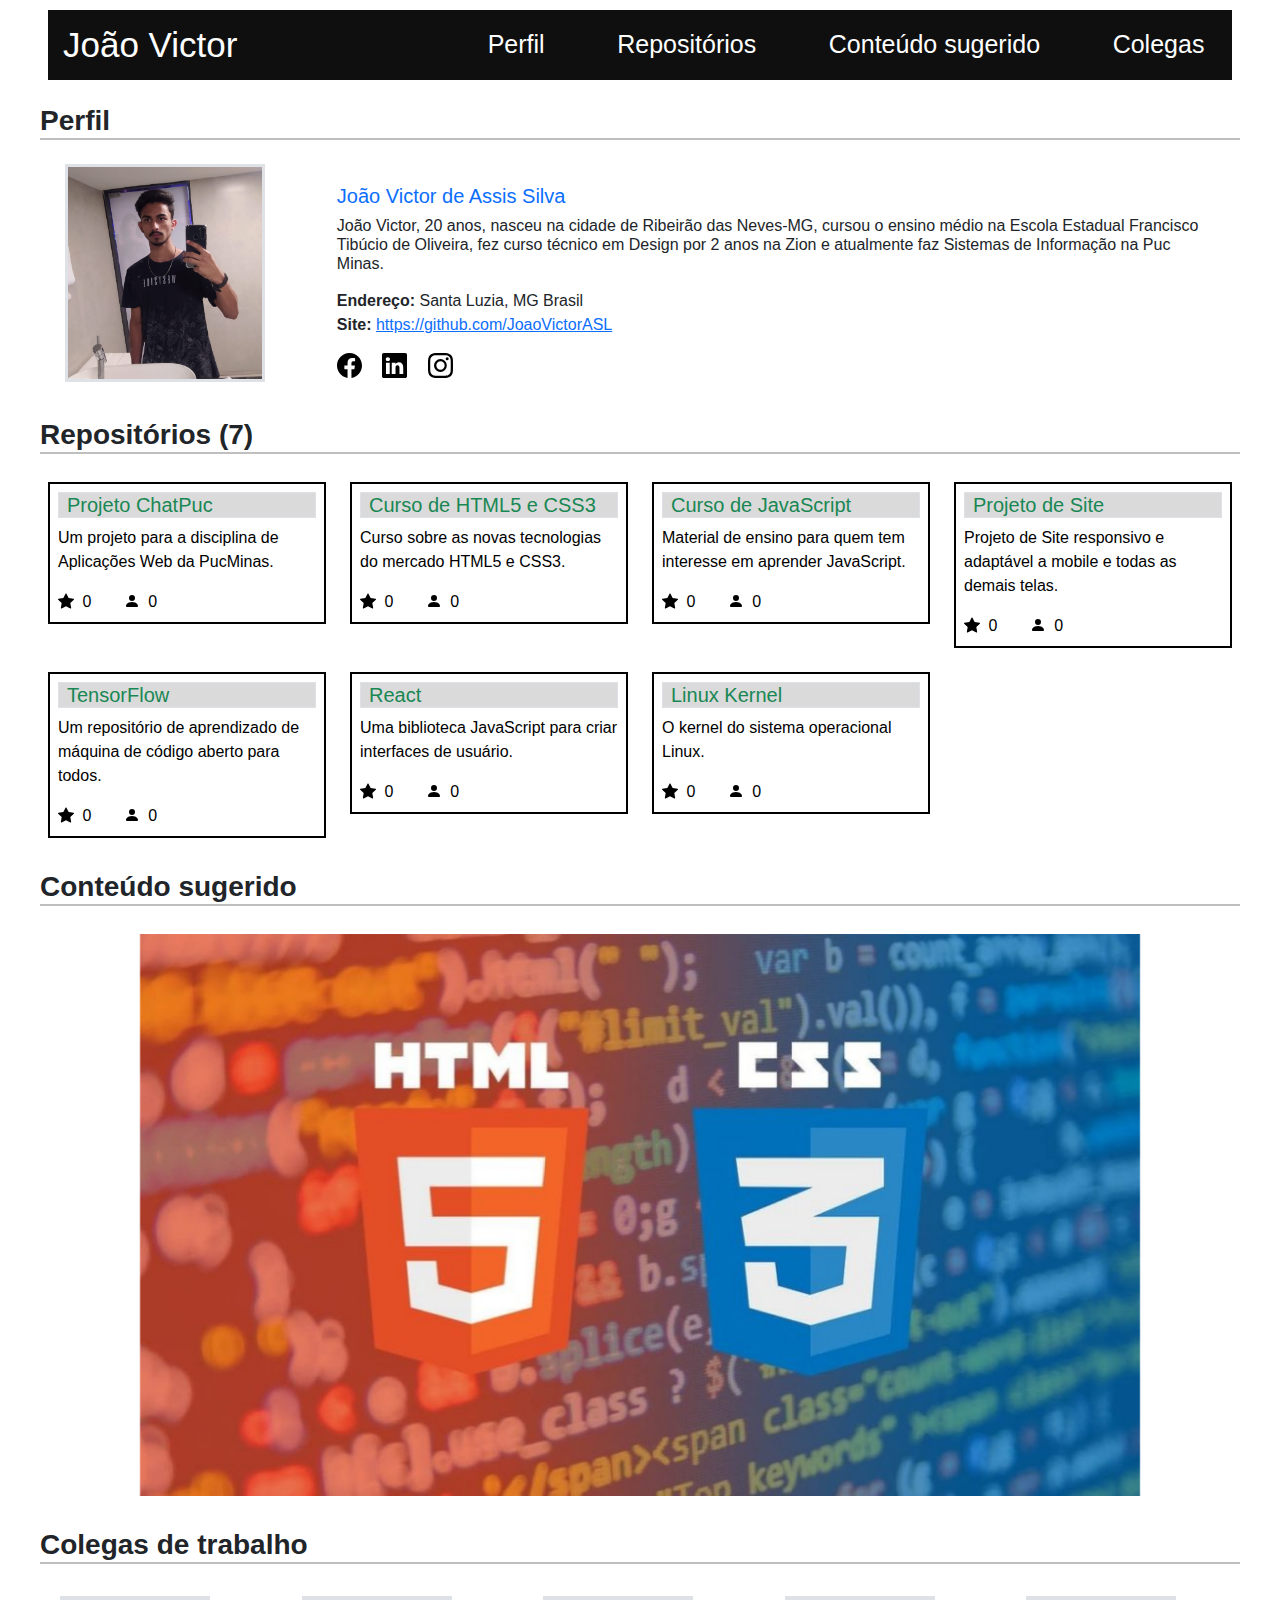
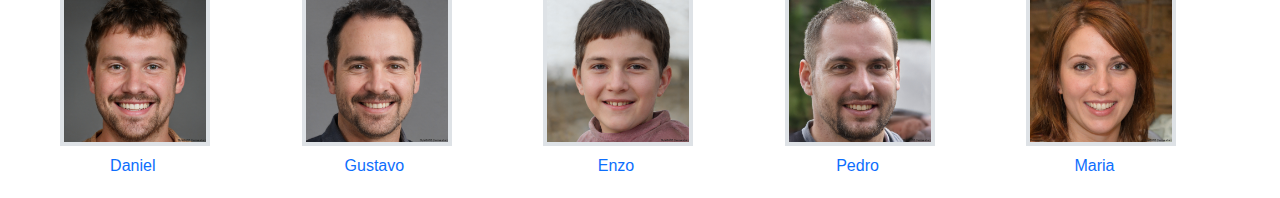
==== index.html @ 118ae52b "Entrega final da parte 1" ====
<!DOCTYPE html>
<html lang="pt-br">
<head>
    <meta charset="UTF-8">
    <meta name="viewport" content="width=device-width, initial-scale=1.0">
    <link rel="stylesheet" href="style.css">
    <link href="https://cdn.jsdelivr.net/npm/bootstrap@5.3.3/dist/css/bootstrap.min.css" rel="stylesheet" integrity="sha384-QWTKZyjpPEjISv5WaRU9OFeRpok6YctnYmDr5pNlyT2bRjXh0JMhjY6hW+ALEwIH" crossorigin="anonymous">
    <script src="https://cdn.jsdelivr.net/npm/bootstrap@5.3.3/dist/js/bootstrap.bundle.min.js" integrity="sha384-YvpcrYf0tY3lHB60NNkmXc5s9fDVZLESaAA55NDzOxhy9GkcIdslK1eN7N6jIeHz" crossorigin="anonymous"></script>
    <title>Site Pessoal</title>
</head>
<body>
    <main class="container-fluid ps-5 pe-5">

        <div class="row">
            <header class="col-12-md col-sm-12 col-lg-12">
                <nav class="cabecalho">
                    <h2 class="col text-center text-lg-start col-lg-3 mx-lg-0"><a href="index.html">João Victor</a></h2>
                    <ul class="menu d-none d-lg-flex col-lg-8 px-lg-0 mx-lg-0">
                        <li class="secao"><a href="#Perfil">Perfil</a></li>
                        <li class="secao"><a href="#Repositorio">Repositórios</a></li>
                        <li class="secao"><a href="#ConteudoSugerido">Conteúdo sugerido</a></li>
                        <li class="secao"><a href="#ColegasTrabalho">Colegas</a></li>
                    </ul>
                </nav>
                
            </header>

            <div class="col-md-12 col-sm-12 p-1" id="Perfil">
                <h3 class="mb-0"><strong>Perfil</strong></h3>
                <hr class="border-2 border-black mt-0">
            </div>
        
            <div class="col-md-2 col-sm-3 col-lg-2 col-sm text-center text-sm-start p-1">
                <img class="border border-secundary border-3" src="Images/Foto de Perfil.jpeg" alt="Foto de Perfil" width="200px">
            </div>

            <div class="col-md-8 col-sm-6 col-lg-9 ps-4 pt-4">
                <h5 class="text-primary">João Victor de Assis Silva</h5>
                <p class="espacamento">João Victor, 20 anos, nasceu na cidade de Ribeirão das Neves-MG, cursou o ensino médio na Escola Estadual Francisco Tibúcio de Oliveira, fez curso técnico em Design por 2 anos na Zion e atualmente faz Sistemas de Informação na Puc Minas.  </p>
                <p class="m-0"><b>Endereço:</b> Santa Luzia, MG Brasil</p>
                <p class=""><b>Site:</b> <a href="https://github.com/JoaoVictorASL" target="_blank">https://github.com/JoaoVictorASL</a></p>

                <div>
                    <a href="https://www.facebook.com/zuck" target="_blank"><img class="me-3" src="Icons/facebook.svg" alt="Logo facebook" width="25px"></a>
                    <a href="https://www.linkedin.com/in/jo%C3%A3o-victor-916195300/" target="_blank"><img class="me-3" src="Icons/linkedin.svg     " alt="Logo Linkedin"width="25px"></a>
                    <a href="https://www.instagram.com/joao_victor.zz/" target="_blank"><img class="me-3" src="Icons/instagram.svg" alt="Logo instagram"width="25px"></a>
                </div>
            </div>

            <div class="col-12 p-1 pt-4 my-2" id="Repositorio">
                <h3 class="mb-0"><strong>Repositórios (7)</strong></h3>
                <hr class="mt-0 border-2 border-black">
            </div>

            <div class="mb-4 col-md-3 col-sm-6 mb-sm-4">
                <a href="repo.html" target="_blank" class="text-decoration-none text-black">
                    <div class="p-2 border border-2 border-black">
                        <h5 class="bordas border border-1 ps-2 text-success">Projeto ChatPuc</h5>
                        <p>Um projeto para a disciplina de Aplicações Web da PucMinas.</p>
                        <div>
                            <img src="Icons/star-fill.svg" alt="" class="pb-1"> <p class= "pb-1 d-inline p-1">0</p>
                            <img src="Icons/person-fill.svg" alt="" class="ps-4 pb-1"> <p class= "pb-1 d-inline p-1">0</p>
                        </div>
                    </div>                 
                </a>
            </div>

            <div class="mb-4 col-md-3 col-sm-6 ">
                <a href="repo.html" target="_blank" class="text-decoration-none text-black">
                    <div class="p-2 border border-2 border-black">
                        <h5 class="bordas border border-1 ps-2 text-success">Curso de HTML5 e CSS3</h5>
                        <p>Curso sobre as novas tecnologias do mercado HTML5 e CSS3.</p>
                        <div>
                            <img src="Icons/star-fill.svg" alt="" class="pb-1"> <p class= "pb-1 d-inline p-1">0</p>
                            <img src="Icons/person-fill.svg" alt="" class="ps-4 pb-1"> <p class= "pb-1 d-inline p-1">0</p>
                        </div>
                    </div>                 
                </a>
           </div>

            <div class="mb-4 col-md-3 col-sm-6">
                <a href="repo.html" target="_blank" class="text-decoration-none text-black">
                    <div class="p-2 border border-2 border-black">
                        <h5 class="bordas border border-1 ps-2 text-success">Curso de JavaScript</h5>
                        <p>Material de ensino para quem tem interesse em aprender JavaScript.</p>
                        <div>
                            <img src="Icons/star-fill.svg" alt="" class="pb-1"> <p class= "pb-1 d-inline p-1">0</p>
                            <img src="Icons/person-fill.svg" alt="" class="ps-4 pb-1"> <p class= "pb-1 d-inline p-1">0</p>
                        </div>
                    </div>                 
                </a>
           </div>

            <div class="col-md-3 col-sm-6">
                <a href="repo.html" target="_blank" class="text-decoration-none text-black">
                    <div class="p-2 border border-2 border-black">
                        <h5 class="bordas border border-1 ps-2 text-success">Projeto de Site</h5>
                        <p>Projeto de Site responsivo e adaptável a mobile e todas as demais telas.</p>
                        <div>
                            <img src="Icons/star-fill.svg" alt="" class="pb-1"> <p class= "pb-1 d-inline p-1">0</p>
                            <img src="Icons/person-fill.svg" alt="" class="ps-4 pb-1"> <p class= "pb-1 d-inline p-1">0</p>
                        </div>
                    </div>                 
                </a>
           </div>

            <div class="col-md-3 col-sm-6">
                <a href="repo.html" target="_blank" class="text-decoration-none text-black">
                    <div class="p-2 border border-2 border-black mt-4">
                        <h5 class="bordas border border-1 ps-2 text-success">TensorFlow</h5>
                        <p>Um repositório de aprendizado de máquina de código aberto para todos.</p>
                        <div>
                            <img src="Icons/star-fill.svg" alt="" class="pb-1"> <p class= "pb-1 d-inline p-1">0</p>
                            <img src="Icons/person-fill.svg" alt="" class="ps-4 pb-1"> <p class= "pb-1 d-inline p-1">0</p>
                        </div>
                    </div>                 
                </a>
           </div>

            <div class="col-md-3 col-sm-6">
                <a href="repo.html" target="_blank" class="text-decoration-none text-black">
                    <div class="p-2 border border-2 border-black mt-4">
                        <h5 class="bordas border border-1 ps-2 text-success">React</h5>
                        <p>Uma biblioteca JavaScript para criar interfaces de usuário.</p>
                        <div>
                            <img src="Icons/star-fill.svg" alt="" class="pb-1"> <p class= "pb-1 d-inline p-1">0</p>
                            <img src="Icons/person-fill.svg" alt="" class="ps-4 pb-1"> <p class= "pb-1 d-inline p-1">0</p>
                        </div>
                    </div>                 
                </a>
           </div>

            <div class="col-md-3 col-sm-6">
                <a href="repo.html" target="_blank" class="text-decoration-none text-black">
                    <div class="p-2 border border-2 border-black mt-4">
                        <h5 class="bordas border border-1 ps-2 text-success">Linux Kernel</h5>
                        <p>O kernel do sistema operacional Linux.</p>
                        <div>
                            <img src="Icons/star-fill.svg" alt="" class="pb-1"> <p class= "pb-1 d-inline p-1">0</p>
                            <img src="Icons/person-fill.svg" alt="" class="ps-4 pb-1"> <p class= "pb-1 d-inline p-1">0</p>
                        </div>
                    </div>                 
                </a>
           </div>

            <div class="col-md-3 col-sm-6"></div>

            <div class="col-12 p-1 pt-4 my-2" id="ConteudoSugerido">
                <h3 class="mb-0"><strong>Conteúdo sugerido</strong></h3>
                <hr class="mt-0 border-2 border-black">
            </div>
            
            <div id="carouselExample" class="carousel slide">
                <div class="carousel-inner">
                  <div class="carousel-item active">
                    <img src="Images/Carrosel-1.jpg" class="d-block img-fluid" width="1000px" alt="...">
                  </div>
                  <div class="carousel-item">
                    <img src="Images/Carrosel-2.jpg" class="d-block img-fluid" width="1000px" alt="...">
                  </div>
                  <div class="carousel-item">
                    <img src="Images/Carrosel-3.jpg" class="d-block img-fluid" width="1000px" alt="...">
                  </div>
                  <div class="carousel-item">
                    <img src="Images/Carrosel-4.jpg" class="d-block img-fluid" width="1000px" alt="...">
                  </div>
                  <div class="carousel-item">
                    <img src="Images/Carrosel-5.jpg" class="d-block img-fluid" width="1000px" alt="...">
                  </div>
                </div>
                <button class="carousel-control-prev" type="button" data-bs-target="#carouselExample" data-bs-slide="prev">
                  <span class="carousel-control-prev-icon" aria-hidden="true"></span>
                  <span class="visually-hidden">Previous</span>
                </button>
                <button class="carousel-control-next" type="button" data-bs-target="#carouselExample" data-bs-slide="next">
                  <span class="carousel-control-next-icon" aria-hidden="true"></span>
                  <span class="visually-hidden">Next</span>
                </button>
            </div>

            <div class="col-12 p-1 pt-4 my-2" id="ColegasTrabalho">
                <h3 class="mb-0"><strong>Colegas de trabalho</strong></h3>
                <hr class="mt-0 border-2 border-black">
            </div>

            <div class="col-6 col-sm-5 col-xl-2 p-1">
                <img class="border border-4 border-secundary" src="Images/Colega-1.jpg" alt="Foto do Colega de trabalho" width="150px">
                <p class="text-primary text-center me-5 mt-2">Daniel</p>
            </div>

            <div class="col-6 col-sm-5 col-xl-2 p-1">
                <img class="border border-4 border-secundary" src="Images/Colega-2.jpg" alt="Foto do Colega de trabalho" width="150px">
                <p class="text-primary text-center me-5 mt-2">Gustavo</p>
            </div>

            <div class="col-6 col-sm-5 col-xl-2 p-1">
                <img class="border border-4 border-secundary" src="Images/Colega-3.jpg" alt="Foto do Colega de trabalho" width="150px">
                <p class="text-primary text-center me-5 mt-2">Enzo</p>
            </div>

            <div class="col-6 col-sm-5 col-xl-2 p-1">
                <img class="border border-4 border-secundary" src="Images/Colega-4.jpg" alt="Foto do Colega de trabalho" width="150px">
                <p class="text-primary text-center me-5 mt-2">Pedro</p>
            </div>

            <div class="col-6 col-sm-11 col-xl-2 p-1">
                <img class="border border-4 border-secundary" src="Images/Colega-5.jpg" alt="Foto do Colega de trabalho" width="150px">
                <p class="text-primary text-center me-5 mt-2 text-sm-start ms-sm-5">Maria</p>
            </div>

            
        </div>
    </main>
    
</body>
</html>
---- style.css ----
* {
    font-family: Arial, Helvetica, sans-serif;
    margin: 0 auto;
    padding: 0;
}

/* Cabeçalho */
.cabecalho {
    background-color: rgb(15, 15, 15);
    height: 70px;
    margin: 10px 0px 20px 0px;
    display: flex;
    flex-wrap: wrap;
    justify-content: space-between;
    align-items: center;
}

.cabecalho a {
    text-decoration: none;
    color: white;
    padding: 5px 15px 5px 15px;
}

.cabecalho h2 {
    margin: 0px 0px 0px 60px;
    font-size: 35px;
}

.cabecalho h2 :hover {
    border: solid 1px;
    border-radius: 10px;
    border-color: rgb(15, 15, 15);
    background-color: rgb(73, 73, 73);
}

.menu {
    display: flex;
    margin: 0px 60px 0px 0px;
}

.secao {
    margin-left: 30px;
    text-decoration: none;
    list-style: none;
    font-size: 25px;
}

.secao :hover {
    border: solid 1px;
    border-radius: 10px;
    border-color: rgb(15, 15, 15);
    background-color: rgb(73, 73, 73);
}
/* Fim Cabeçalho */

.espacamento {
    line-height: 1.2em;
}

.bordas {
    background-color: rgb(218, 218, 218);
}
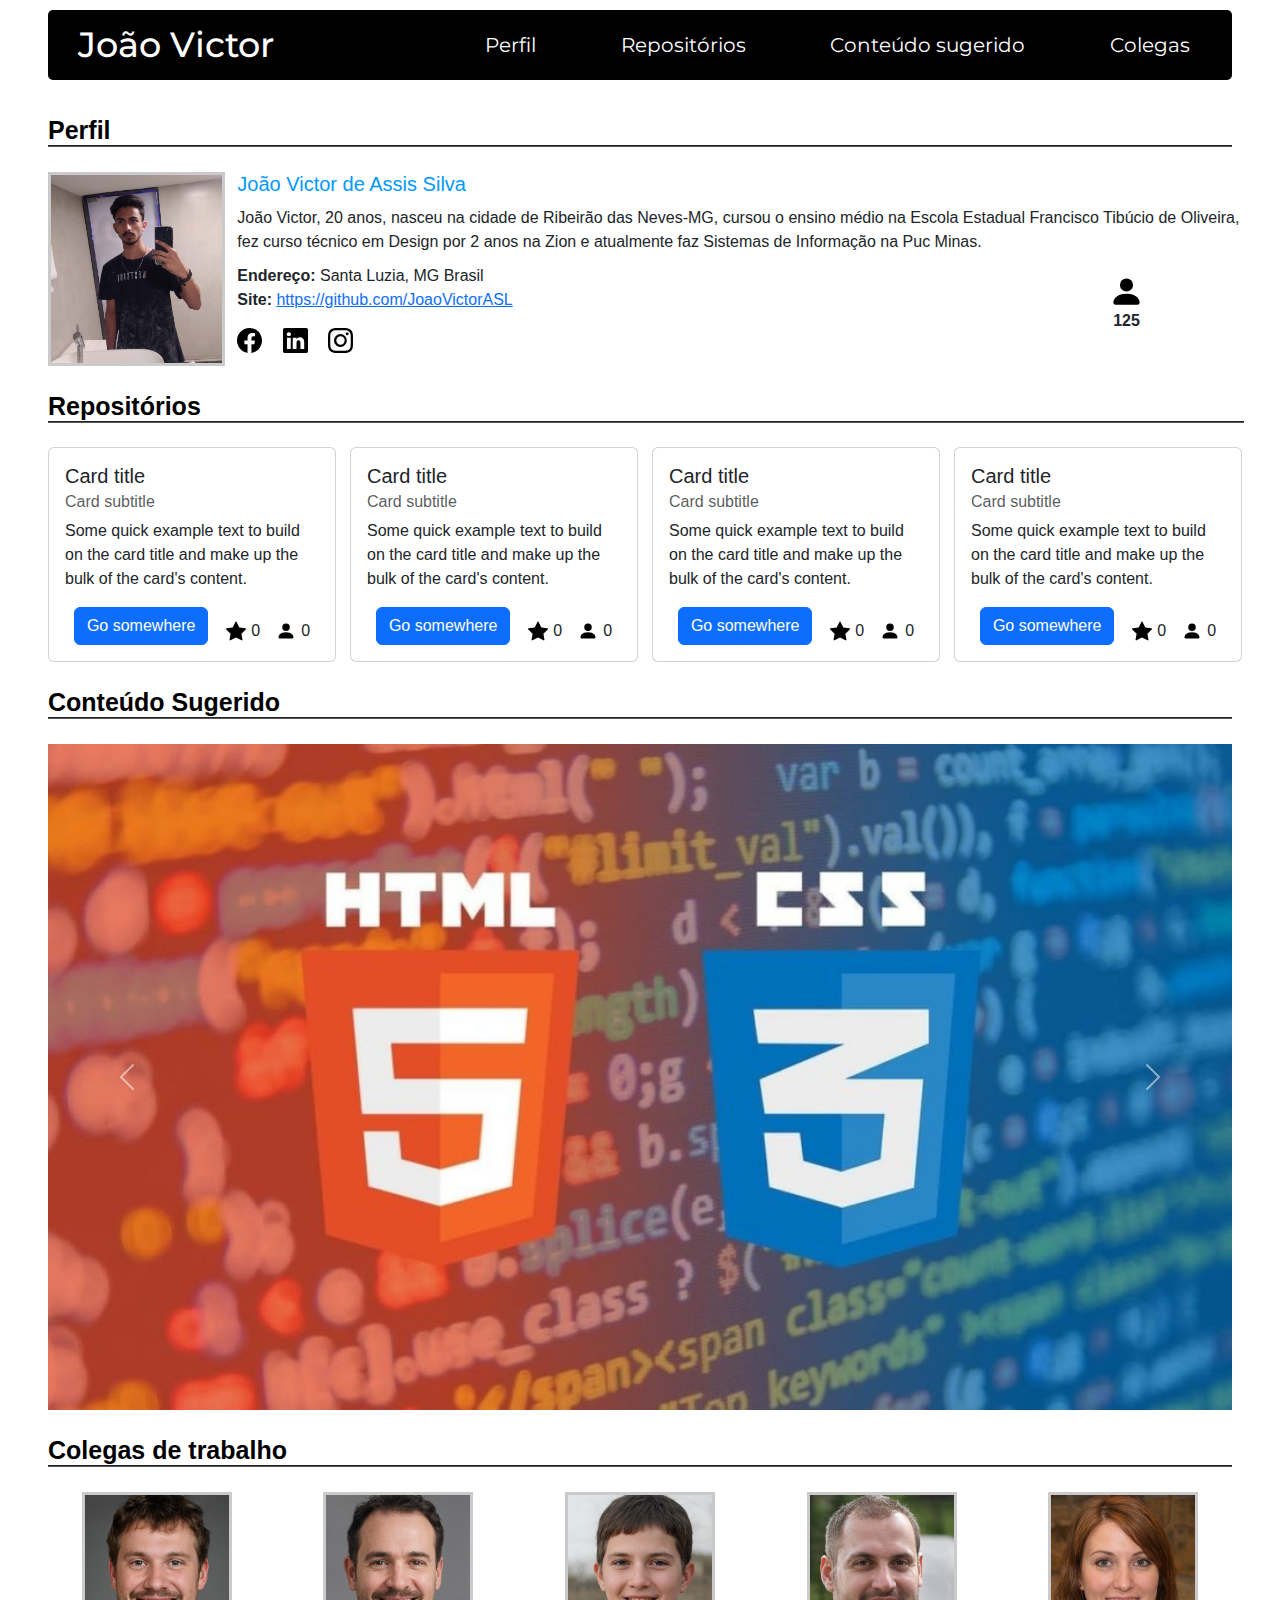
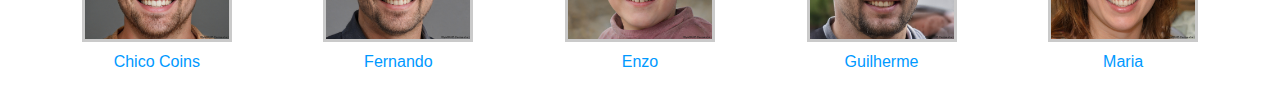
==== commit c72c88be: "Reparo da formatação" ====
--- a/index.html
+++ b/index.html
@@ -3,214 +3,214 @@
 <head>
     <meta charset="UTF-8">
     <meta name="viewport" content="width=device-width, initial-scale=1.0">
+    <link href="https://fonts.googleapis.com/css2?family=Montserrat:wght@400;700&display=swap" rel="stylesheet">
     <link rel="stylesheet" href="style.css">
     <link href="https://cdn.jsdelivr.net/npm/bootstrap@5.3.3/dist/css/bootstrap.min.css" rel="stylesheet" integrity="sha384-QWTKZyjpPEjISv5WaRU9OFeRpok6YctnYmDr5pNlyT2bRjXh0JMhjY6hW+ALEwIH" crossorigin="anonymous">
     <script src="https://cdn.jsdelivr.net/npm/bootstrap@5.3.3/dist/js/bootstrap.bundle.min.js" integrity="sha384-YvpcrYf0tY3lHB60NNkmXc5s9fDVZLESaAA55NDzOxhy9GkcIdslK1eN7N6jIeHz" crossorigin="anonymous"></script>
     <title>Site Pessoal</title>
 </head>
 <body>
-    <main class="container-fluid ps-5 pe-5">
-
+    <main class="container-fluid px-5">
         <div class="row">
-            <header class="col-12-md col-sm-12 col-lg-12">
+            <!--Início Cabeçalho-->
+            <header class="col-12">
                 <nav class="cabecalho">
-                    <h2 class="col text-center text-lg-start col-lg-3 mx-lg-0"><a href="index.html">João Victor</a></h2>
-                    <ul class="menu d-none d-lg-flex col-lg-8 px-lg-0 mx-lg-0">
+                    <h2 class="col-text-start"><a href="index.html">João Victor</a></h2>
+                    <span class="menu-toggle d-lg-none" onclick="toggleMenu()">☰</span>
+                    <ul id="menu" class="menu d-none d-lg-flex col-8 mx-0">
                         <li class="secao"><a href="#Perfil">Perfil</a></li>
                         <li class="secao"><a href="#Repositorio">Repositórios</a></li>
                         <li class="secao"><a href="#ConteudoSugerido">Conteúdo sugerido</a></li>
-                        <li class="secao"><a href="#ColegasTrabalho">Colegas</a></li>
+                        <li class="secao"><a href="#Colegas">Colegas</a></li>
                     </ul>
-                </nav>
+                </nav>             
+            </header>
+            <!--Fim Cabeçalho-->
+
+            <!--Divisão de Categoria-->
+            <div class="divisaoCategorias col-12">
+                <h3 id="Perfil" class="mb-0">Perfil</h3>
+                <hr>
+            </div>
+            <!--Fim Divisão de Categoria-->
+        
+            <!--Início Perfil-->
+            <div class="Ft-Perfil col-12 col-md-4 col-lg-3 col-xl-2 text-center">
+                <img src="Images/Foto de Perfil.jpeg" alt="Foto de Perfil" class="img-fluid" width="200px">
+            </div>
+            
+            <div class="SobreMim col-12 col-md-8 col-lg-9 col-xl-10">
+                <h5>João Victor de Assis Silva</h5>
+                <p>João Victor, 20 anos, nasceu na cidade de Ribeirão das Neves-MG, cursou o ensino médio na Escola Estadual Francisco Tibúcio de Oliveira, fez curso técnico em Design por 2 anos na Zion e atualmente faz Sistemas de Informação na Puc Minas.</p>
+                <div class="profile-visitors">
+                    <img src="Icons/person-fill.svg" alt="Visitor icon" width="35px">
+                    <p>125</p>
+                </div>
+                <p><b>Endereço:</b> Santa Luzia, MG Brasil</p>        
+                <p><b>Site:</b> <a href="https://github.com/JoaoVictorASL" target="_blank">https://github.com/JoaoVictorASL</a></p>
                 
-            </header>
-
-            <div class="col-md-12 col-sm-12 p-1" id="Perfil">
-                <h3 class="mb-0"><strong>Perfil</strong></h3>
-                <hr class="border-2 border-black mt-0">
-            </div>
-        
-            <div class="col-md-2 col-sm-3 col-lg-2 col-sm text-center text-sm-start p-1">
-                <img class="border border-secundary border-3" src="Images/Foto de Perfil.jpeg" alt="Foto de Perfil" width="200px">
-            </div>
-
-            <div class="col-md-8 col-sm-6 col-lg-9 ps-4 pt-4">
-                <h5 class="text-primary">João Victor de Assis Silva</h5>
-                <p class="espacamento">João Victor, 20 anos, nasceu na cidade de Ribeirão das Neves-MG, cursou o ensino médio na Escola Estadual Francisco Tibúcio de Oliveira, fez curso técnico em Design por 2 anos na Zion e atualmente faz Sistemas de Informação na Puc Minas.  </p>
-                <p class="m-0"><b>Endereço:</b> Santa Luzia, MG Brasil</p>
-                <p class=""><b>Site:</b> <a href="https://github.com/JoaoVictorASL" target="_blank">https://github.com/JoaoVictorASL</a></p>
-
-                <div>
+                <div class="icons mt-3">
                     <a href="https://www.facebook.com/zuck" target="_blank"><img class="me-3" src="Icons/facebook.svg" alt="Logo facebook" width="25px"></a>
-                    <a href="https://www.linkedin.com/in/jo%C3%A3o-victor-916195300/" target="_blank"><img class="me-3" src="Icons/linkedin.svg     " alt="Logo Linkedin"width="25px"></a>
-                    <a href="https://www.instagram.com/joao_victor.zz/" target="_blank"><img class="me-3" src="Icons/instagram.svg" alt="Logo instagram"width="25px"></a>
-                </div>
-            </div>
-
-            <div class="col-12 p-1 pt-4 my-2" id="Repositorio">
-                <h3 class="mb-0"><strong>Repositórios (7)</strong></h3>
-                <hr class="mt-0 border-2 border-black">
-            </div>
-
-            <div class="mb-4 col-md-3 col-sm-6 mb-sm-4">
-                <a href="repo.html" target="_blank" class="text-decoration-none text-black">
-                    <div class="p-2 border border-2 border-black">
-                        <h5 class="bordas border border-1 ps-2 text-success">Projeto ChatPuc</h5>
-                        <p>Um projeto para a disciplina de Aplicações Web da PucMinas.</p>
-                        <div>
-                            <img src="Icons/star-fill.svg" alt="" class="pb-1"> <p class= "pb-1 d-inline p-1">0</p>
-                            <img src="Icons/person-fill.svg" alt="" class="ps-4 pb-1"> <p class= "pb-1 d-inline p-1">0</p>
-                        </div>
-                    </div>                 
-                </a>
-            </div>
-
-            <div class="mb-4 col-md-3 col-sm-6 ">
-                <a href="repo.html" target="_blank" class="text-decoration-none text-black">
-                    <div class="p-2 border border-2 border-black">
-                        <h5 class="bordas border border-1 ps-2 text-success">Curso de HTML5 e CSS3</h5>
-                        <p>Curso sobre as novas tecnologias do mercado HTML5 e CSS3.</p>
-                        <div>
-                            <img src="Icons/star-fill.svg" alt="" class="pb-1"> <p class= "pb-1 d-inline p-1">0</p>
-                            <img src="Icons/person-fill.svg" alt="" class="ps-4 pb-1"> <p class= "pb-1 d-inline p-1">0</p>
-                        </div>
-                    </div>                 
-                </a>
-           </div>
-
-            <div class="mb-4 col-md-3 col-sm-6">
-                <a href="repo.html" target="_blank" class="text-decoration-none text-black">
-                    <div class="p-2 border border-2 border-black">
-                        <h5 class="bordas border border-1 ps-2 text-success">Curso de JavaScript</h5>
-                        <p>Material de ensino para quem tem interesse em aprender JavaScript.</p>
-                        <div>
-                            <img src="Icons/star-fill.svg" alt="" class="pb-1"> <p class= "pb-1 d-inline p-1">0</p>
-                            <img src="Icons/person-fill.svg" alt="" class="ps-4 pb-1"> <p class= "pb-1 d-inline p-1">0</p>
-                        </div>
-                    </div>                 
-                </a>
-           </div>
-
-            <div class="col-md-3 col-sm-6">
-                <a href="repo.html" target="_blank" class="text-decoration-none text-black">
-                    <div class="p-2 border border-2 border-black">
-                        <h5 class="bordas border border-1 ps-2 text-success">Projeto de Site</h5>
-                        <p>Projeto de Site responsivo e adaptável a mobile e todas as demais telas.</p>
-                        <div>
-                            <img src="Icons/star-fill.svg" alt="" class="pb-1"> <p class= "pb-1 d-inline p-1">0</p>
-                            <img src="Icons/person-fill.svg" alt="" class="ps-4 pb-1"> <p class= "pb-1 d-inline p-1">0</p>
-                        </div>
-                    </div>                 
-                </a>
-           </div>
-
-            <div class="col-md-3 col-sm-6">
-                <a href="repo.html" target="_blank" class="text-decoration-none text-black">
-                    <div class="p-2 border border-2 border-black mt-4">
-                        <h5 class="bordas border border-1 ps-2 text-success">TensorFlow</h5>
-                        <p>Um repositório de aprendizado de máquina de código aberto para todos.</p>
-                        <div>
-                            <img src="Icons/star-fill.svg" alt="" class="pb-1"> <p class= "pb-1 d-inline p-1">0</p>
-                            <img src="Icons/person-fill.svg" alt="" class="ps-4 pb-1"> <p class= "pb-1 d-inline p-1">0</p>
-                        </div>
-                    </div>                 
-                </a>
-           </div>
-
-            <div class="col-md-3 col-sm-6">
-                <a href="repo.html" target="_blank" class="text-decoration-none text-black">
-                    <div class="p-2 border border-2 border-black mt-4">
-                        <h5 class="bordas border border-1 ps-2 text-success">React</h5>
-                        <p>Uma biblioteca JavaScript para criar interfaces de usuário.</p>
-                        <div>
-                            <img src="Icons/star-fill.svg" alt="" class="pb-1"> <p class= "pb-1 d-inline p-1">0</p>
-                            <img src="Icons/person-fill.svg" alt="" class="ps-4 pb-1"> <p class= "pb-1 d-inline p-1">0</p>
-                        </div>
-                    </div>                 
-                </a>
-           </div>
-
-            <div class="col-md-3 col-sm-6">
-                <a href="repo.html" target="_blank" class="text-decoration-none text-black">
-                    <div class="p-2 border border-2 border-black mt-4">
-                        <h5 class="bordas border border-1 ps-2 text-success">Linux Kernel</h5>
-                        <p>O kernel do sistema operacional Linux.</p>
-                        <div>
-                            <img src="Icons/star-fill.svg" alt="" class="pb-1"> <p class= "pb-1 d-inline p-1">0</p>
-                            <img src="Icons/person-fill.svg" alt="" class="ps-4 pb-1"> <p class= "pb-1 d-inline p-1">0</p>
-                        </div>
-                    </div>                 
-                </a>
-           </div>
-
-            <div class="col-md-3 col-sm-6"></div>
-
-            <div class="col-12 p-1 pt-4 my-2" id="ConteudoSugerido">
-                <h3 class="mb-0"><strong>Conteúdo sugerido</strong></h3>
-                <hr class="mt-0 border-2 border-black">
-            </div>
-            
-            <div id="carouselExample" class="carousel slide">
+                    <a href="https://www.linkedin.com/in/jo%C3%A3o-victor-916195300/" target="_blank"><img class="me-3" src="Icons/linkedin.svg" alt="Logo Linkedin" width="25px"></a>
+                    <a href="https://www.instagram.com/joao_victor.zz/" target="_blank"><img class="me-3" src="Icons/instagram.svg" alt="Logo instagram" width="25px"></a>
+                </div>
+            </div>
+            <!--Fim Perfil-->
+
+            <!--Divisão de Categoria-->
+            <div id="reposit" class="divisaoCategorias col-12">
+                <h3 id="Repositorio" class="mb-0">Repositórios</h3>
+                <hr>
+            </div>
+            <!--Fim Divisão de Categoria-->
+
+            <!--Início Repositórios-->
+            <div class="col-md-3 col-sm-6">
+                <div class="card mt-4" style="width: 18rem;">
+                    <div class="card-body">
+                        <h5 class="card-title">Card title</h5>
+                        <h6 class="card-subtitle mb-2 text-body-secondary">Card subtitle</h6>
+                        <p class="card-text">Some quick example text to build on the card title and make up the bulk of the card's content.</p>
+                        <div class="d-flex justify-content-between align-items-center">
+                            <a href="repo.html" target="_blank" class="btn btn-primary">Go somewhere</a>
+                            <div class="icons-repo">
+                                <img src="Icons/star-fill.svg" alt="Star icon" width="20px">
+                                <p class="mb-0">0</p>
+                                <img src="Icons/person-fill.svg" alt="Person icon" width="20px" class="ms-3">
+                                <p class="mb-0">0</p>
+                            </div>
+                        </div>
+                    </div>
+                </div>
+            </div>
+            
+            <div class="col-md-3 col-sm-6">
+                <div class="card mt-4" style="width: 18rem;">
+                    <div class="card-body">
+                        <h5 class="card-title">Card title</h5>
+                        <h6 class="card-subtitle mb-2 text-body-secondary">Card subtitle</h6>
+                        <p class="card-text">Some quick example text to build on the card title and make up the bulk of the card's content.</p>
+                        <div class="d-flex justify-content-between align-items-center">
+                            <a href="repo.html" target="_blank" class="btn btn-primary">Go somewhere</a>
+                            <div class="icons-repo">
+                                <img src="Icons/star-fill.svg" alt="Star icon" width="20px">
+                                <p class="mb-0">0</p>
+                                <img src="Icons/person-fill.svg" alt="Person icon" width="20px" class="ms-3">
+                                <p class="mb-0">0</p>
+                            </div>
+                        </div>
+                    </div>
+                </div>
+            </div>
+            
+            <div class="col-md-3 col-sm-6">
+                <div class="card mt-4" style="width: 18rem;">
+                    <div class="card-body">
+                        <h5 class="card-title">Card title</h5>
+                        <h6 class="card-subtitle mb-2 text-body-secondary">Card subtitle</h6>
+                        <p class="card-text">Some quick example text to build on the card title and make up the bulk of the card's content.</p>
+                        <div class="d-flex justify-content-between align-items-center">
+                            <a href="repo.html" target="_blank" class="btn btn-primary">Go somewhere</a>
+                            <div class="icons-repo">
+                                <img src="Icons/star-fill.svg" alt="Star icon" width="20px">
+                                <p class="mb-0">0</p>
+                                <img src="Icons/person-fill.svg" alt="Person icon" width="20px" class="ms-3">
+                                <p class="mb-0">0</p>
+                            </div>
+                        </div>
+                    </div>
+                </div>
+            </div>
+            
+            <div class="col-md-3 col-sm-6">
+                <div class="card mt-4" style="width: 18rem;">
+                    <div class="card-body">
+                        <h5 class="card-title">Card title</h5>
+                        <h6 class="card-subtitle mb-2 text-body-secondary">Card subtitle</h6>
+                        <p class="card-text">Some quick example text to build on the card title and make up the bulk of the card's content.</p>
+                        <div class="d-flex justify-content-between align-items-center">
+                            <a href="repo.html" target="_blank" class="btn btn-primary">Go somewhere</a>
+                            <div class="icons-repo">
+                                <img src="Icons/star-fill.svg" alt="Star icon" width="20px">
+                                <p class="mb-0">0</p>
+                                <img src="Icons/person-fill.svg" alt="Person icon" width="20px" class="ms-3">
+                                <p class="mb-0">0</p>
+                            </div>
+                        </div>
+                    </div>
+                </div>
+            </div>
+            <!--Fim Repositórios-->
+
+
+            <!--Divisão de Categoria-->
+            <div class="divisaoCategorias col-12">
+                <h3 id="ConteudoSugerido" class="mb-0">Conteúdo Sugerido</h3>
+                <hr>
+            </div>
+            <!--Fim Divisão de Categoria-->
+            
+            <!--Início Carrosel-->
+            <div id="carouselExample" class="carousel slide col-12">
                 <div class="carousel-inner">
-                  <div class="carousel-item active">
-                    <img src="Images/Carrosel-1.jpg" class="d-block img-fluid" width="1000px" alt="...">
-                  </div>
-                  <div class="carousel-item">
-                    <img src="Images/Carrosel-2.jpg" class="d-block img-fluid" width="1000px" alt="...">
-                  </div>
-                  <div class="carousel-item">
-                    <img src="Images/Carrosel-3.jpg" class="d-block img-fluid" width="1000px" alt="...">
-                  </div>
-                  <div class="carousel-item">
-                    <img src="Images/Carrosel-4.jpg" class="d-block img-fluid" width="1000px" alt="...">
-                  </div>
-                  <div class="carousel-item">
-                    <img src="Images/Carrosel-5.jpg" class="d-block img-fluid" width="1000px" alt="...">
-                  </div>
+                    <div class="carousel-item active">
+                        <img src="Images/Carrosel-1.jpg" class="d-block w-100">
+                    </div>
+                    <div class="carousel-item">
+                        <img src="Images/Carrosel-2.jpg" class="d-block w-100">
+                    </div>
+                    <div class="carousel-item">
+                        <img src="Images/Carrosel-3.jpg" class="d-block w-100">
+                    </div>
+                    <div class="carousel-item">
+                        <img src="Images/Carrosel-4.jpg" class="d-block w-100">
+                    </div>
+                    <div class="carousel-item">
+                        <img src="Images/Carrosel-5.jpg" class="d-block w-100">
+                    </div>
                 </div>
                 <button class="carousel-control-prev" type="button" data-bs-target="#carouselExample" data-bs-slide="prev">
-                  <span class="carousel-control-prev-icon" aria-hidden="true"></span>
-                  <span class="visually-hidden">Previous</span>
+                    <span class="carousel-control-prev-icon" aria-hidden="true"></span>
+                    <span class="visually-hidden">Previous</span>
                 </button>
                 <button class="carousel-control-next" type="button" data-bs-target="#carouselExample" data-bs-slide="next">
-                  <span class="carousel-control-next-icon" aria-hidden="true"></span>
-                  <span class="visually-hidden">Next</span>
+                    <span class="carousel-control-next-icon" aria-hidden="true"></span>
+                    <span class="visually-hidden">Next</span>
                 </button>
             </div>
-
-            <div class="col-12 p-1 pt-4 my-2" id="ColegasTrabalho">
-                <h3 class="mb-0"><strong>Colegas de trabalho</strong></h3>
-                <hr class="mt-0 border-2 border-black">
-            </div>
-
-            <div class="col-6 col-sm-5 col-xl-2 p-1">
-                <img class="border border-4 border-secundary" src="Images/Colega-1.jpg" alt="Foto do Colega de trabalho" width="150px">
-                <p class="text-primary text-center me-5 mt-2">Daniel</p>
-            </div>
-
-            <div class="col-6 col-sm-5 col-xl-2 p-1">
-                <img class="border border-4 border-secundary" src="Images/Colega-2.jpg" alt="Foto do Colega de trabalho" width="150px">
-                <p class="text-primary text-center me-5 mt-2">Gustavo</p>
-            </div>
-
-            <div class="col-6 col-sm-5 col-xl-2 p-1">
-                <img class="border border-4 border-secundary" src="Images/Colega-3.jpg" alt="Foto do Colega de trabalho" width="150px">
-                <p class="text-primary text-center me-5 mt-2">Enzo</p>
-            </div>
-
-            <div class="col-6 col-sm-5 col-xl-2 p-1">
-                <img class="border border-4 border-secundary" src="Images/Colega-4.jpg" alt="Foto do Colega de trabalho" width="150px">
-                <p class="text-primary text-center me-5 mt-2">Pedro</p>
-            </div>
-
-            <div class="col-6 col-sm-11 col-xl-2 p-1">
-                <img class="border border-4 border-secundary" src="Images/Colega-5.jpg" alt="Foto do Colega de trabalho" width="150px">
-                <p class="text-primary text-center me-5 mt-2 text-sm-start ms-sm-5">Maria</p>
-            </div>
-
-            
+            <!--Fim Carrosel-->
+
+            <!--Divisão de Categoria-->
+            <div class="divisaoCategorias col-12">
+                <h3 id="Colegas" class="mb-0">Colegas de trabalho</h3>
+                <hr>
+            </div>
+            <!--Fim Divisão de Categoria-->
+
+            <!--Início Colegas-->
+            <div class="colegas col-6 col-sm-4 col-md-3 col-lg-2 text-center mb-3">
+                <img src="Images/Colega-1.jpg" alt="Foto do Colega de trabalho" class="img-fluid mb-2" width="150px">
+                <p>Chico Coins</p>
+            </div>
+            <div class="colegas col-6 col-sm-4 col-md-3 col-lg-2 text-center mb-3">
+                <img src="Images/Colega-2.jpg" alt="Foto do Colega de trabalho" class="img-fluid mb-2" width="150px">
+                <p>Fernando</p>
+            </div>
+            <div class="colegas col-6 col-sm-4 col-md-3 col-lg-2 text-center mb-3">
+                <img src="Images/Colega-3.jpg" alt="Foto do Colega de trabalho" class="img-fluid mb-2" width="150px">
+                <p>Enzo</p>
+            </div>
+            <div class="colegas col-6 col-sm-4 col-md-3 col-lg-2 text-center mb-3">
+                <img src="Images/Colega-4.jpg" alt="Foto do Colega de trabalho" class="img-fluid mb-2" width="150px">
+                <p>Guilherme</p>
+            </div>
+            <div class="colegas col-6 col-sm-4 col-md-3 col-lg-2 text-center mb-3">
+                <img src="Images/Colega-5.jpg" alt="Foto do Colega de trabalho" class="img-fluid mb-2" width="150px">
+                <p>Maria</p>
+            </div>
+            <!--Fim Colegas-->
         </div>
     </main>
-    
+    <script src="scripts.js"></script>
 </body>
-</html>+</html>
--- a/style.css
+++ b/style.css
@@ -1,58 +1,195 @@
+
 * {
     font-family: Arial, Helvetica, sans-serif;
     margin: 0 auto;
     padding: 0;
 }
 
-/* Cabeçalho */
+/* Início Cabeçalho */
 .cabecalho {
-    background-color: rgb(15, 15, 15);
+    background-color: rgb(0, 0, 0);
     height: 70px;
-    margin: 10px 0px 20px 0px;
+    margin: 10px 0px;
     display: flex;
     flex-wrap: wrap;
     justify-content: space-between;
     align-items: center;
+    border-radius: 5px;
 }
 
 .cabecalho a {
     text-decoration: none;
     color: white;
-    padding: 5px 15px 5px 15px;
+    padding: 5px 10px;
+    font-family: 'Montserrat', sans-serif;  
 }
 
 .cabecalho h2 {
-    margin: 0px 0px 0px 60px;
     font-size: 35px;
+    margin: 0px 20px;
 }
 
-.cabecalho h2 :hover {
-    border: solid 1px;
+.cabecalho h2:hover {
     border-radius: 10px;
-    border-color: rgb(15, 15, 15);
     background-color: rgb(73, 73, 73);
+}
+
+.secao {
+    list-style: none;
+    font-size: 20px;
+}
+
+.secao:hover {
+    border-radius: 10px;
+    background-color: rgb(73, 73, 73);
+}
+
+ul {
+    margin: 0 !important; 
+    padding: 0 !important;
 }
 
 .menu {
     display: flex;
-    margin: 0px 60px 0px 0px;
+    list-style: none;
+    padding: 0;
+    margin: 0;
 }
 
-.secao {
-    margin-left: 30px;
-    text-decoration: none;
-    list-style: none;
-    font-size: 25px;
+.menu-toggle {
+    display: none;
 }
 
-.secao :hover {
-    border: solid 1px;
-    border-radius: 10px;
-    border-color: rgb(15, 15, 15);
-    background-color: rgb(73, 73, 73);
+@media (max-width: 992px) {
+    .menu {
+        display: none; /* Começa escondido */
+        flex-direction: column;
+        position: absolute;
+        top: 70px; /* Ajuste para a altura do cabeçalho */
+        right: 1rem;
+        background-color: white;
+        border: 1px solid #ccc;
+        box-shadow: 0 0 10px rgba(0, 0, 0, 0.1);
+        width: 200px;
+        z-index: 1000;
+    }
+
+    .menu li {
+        margin: 0.5rem 0;
+    }
+
+    .menu a {
+        color: black;
+        padding: 10px;
+    }
+
+    .menu-toggle {
+        display: block;
+        color: white;
+        font-size: 30px;
+        cursor: pointer;
+        margin-right: 20px;
+    }
 }
 /* Fim Cabeçalho */
 
+/* Início Divisão de Categorias */
+.divisaoCategorias {
+    padding: 25px 0px;
+}
+
+.divisaoCategorias hr {
+    height: 2px;
+    background-color: rgb(85, 85, 85);
+    margin: 0;
+    opacity: 1;
+}
+
+.divisaoCategorias h3{
+    color: rgb(0, 0, 0);
+    font-size: 25px;
+    font-family:'Segoe UI', Tahoma, Geneva, Verdana, sans-serif;
+    font-weight:bold;
+}
+
+#reposit {
+    padding: 25px 0px 0px 12px;
+}
+/* Fim Divisão de Categorias */
+
+/* Início Perfil */
+.Ft-Perfil {
+    margin: 0;
+    padding: 0;
+}
+
+.Ft-Perfil img {
+    border: solid 3px;
+    border-color: rgb(202, 202, 202);
+}
+
+.SobreMim {
+    margin: 0;
+    padding: 0px !important;
+}
+
+.SobreMim h5 {
+    margin-bottom: 10px;
+    padding: 0 !important;
+    color: rgb(0, 153, 255);
+}
+
+.SobreMim :nth-child(2) {
+    margin: 0;
+    margin-bottom: 10px;
+}
+
+.SobreMim p {
+    margin: 0;  
+}
+
+.icons {
+    margin-top: 10px;
+    margin-bottom: 0;
+}
+
+.profile-visitors {
+    display: inline;
+    float: inline-end;
+    align-items: center;
+    margin-right: 100px;
+    margin-top: 10px;
+}
+
+.profile-visitors p {
+    text-align: center;
+    font-weight: bold;
+    font-family: Verdana, Geneva, Tahoma, sans-serif;
+}
+/* Fim Perfil */
+
+/* Icones Repositório */
+.icons-repo {
+    display: flex;
+    align-items: center;
+    margin-top: 10px;
+}
+
+.icons-repo img {
+    margin-right: 5px;
+}
+/* Fim Icones Repositório */
+
+/* Início Colegas */
+.colegas img {
+    border: solid 3px;
+    border-color: rgb(202, 202, 202);
+}
+
+.colegas p {
+    color: rgb(0, 153, 255);
+}
+/* Fim Colegas */
 .espacamento {
     line-height: 1.2em;
 }
